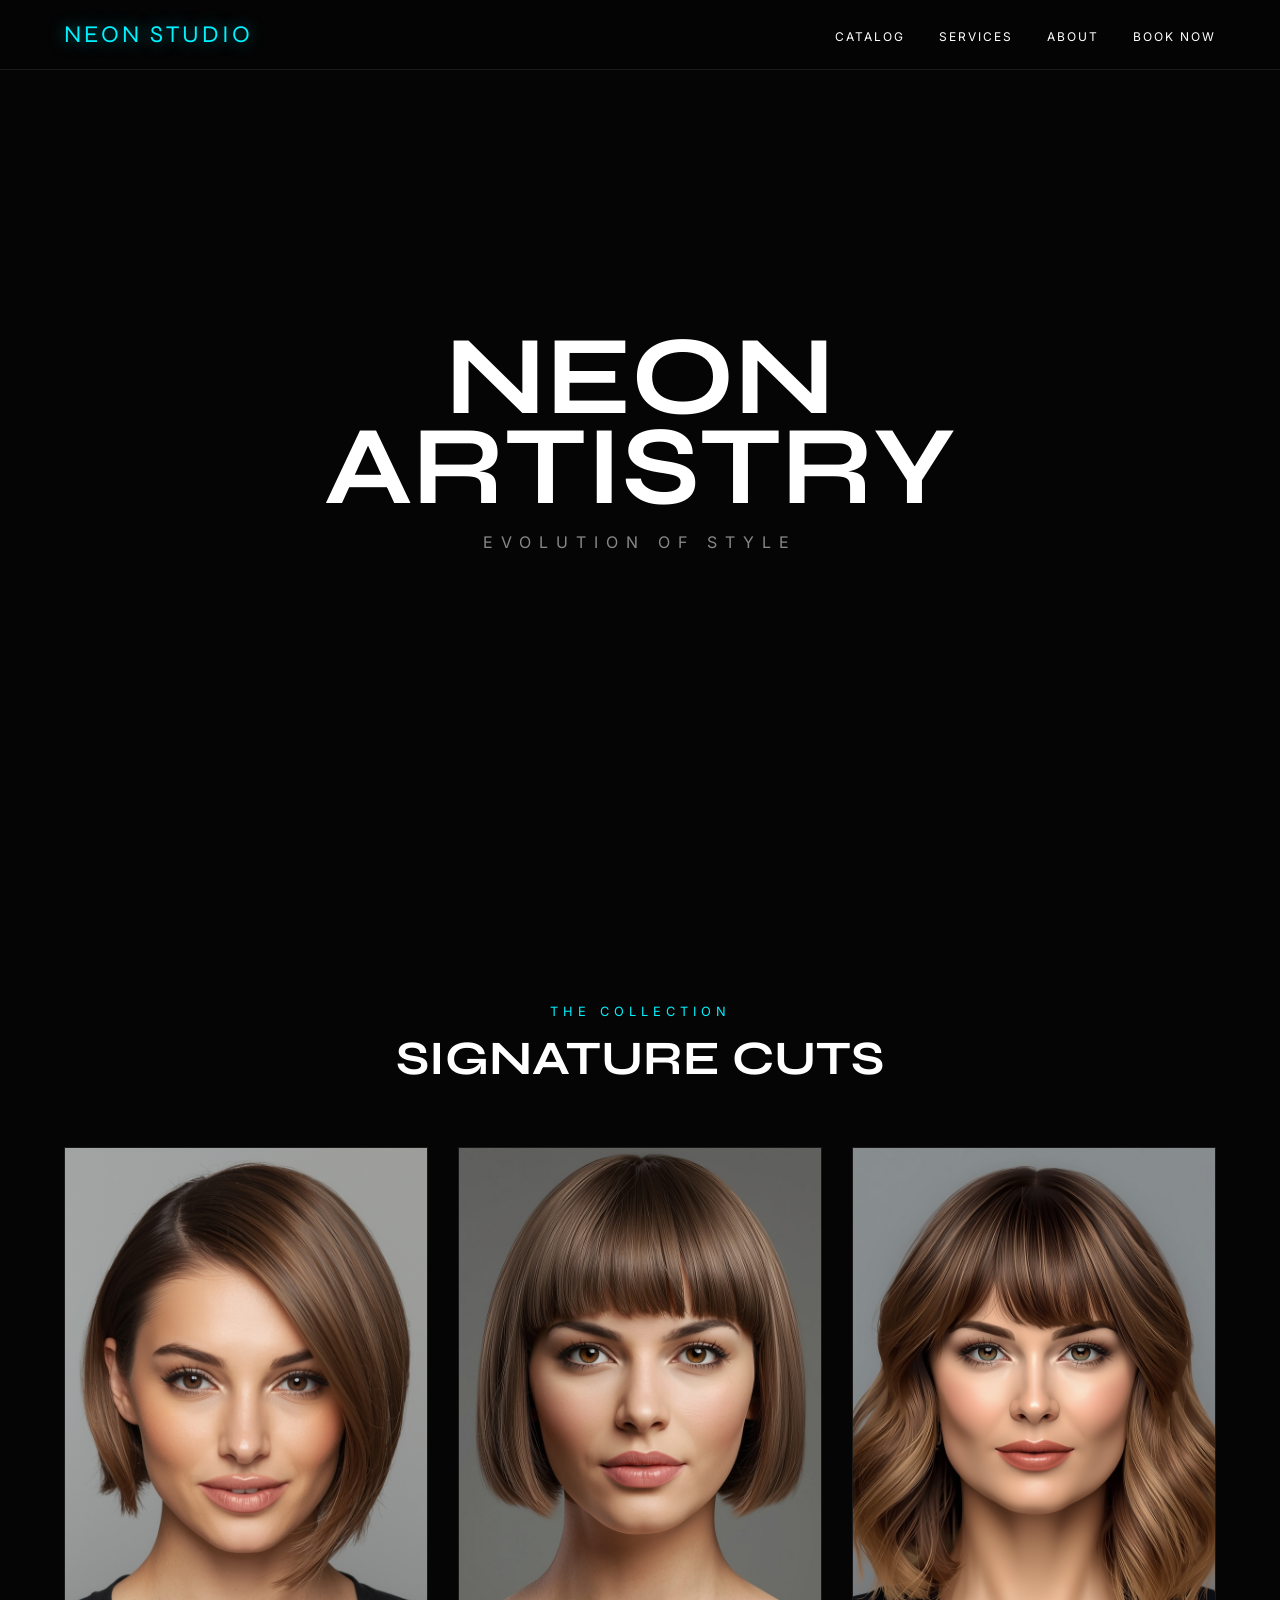
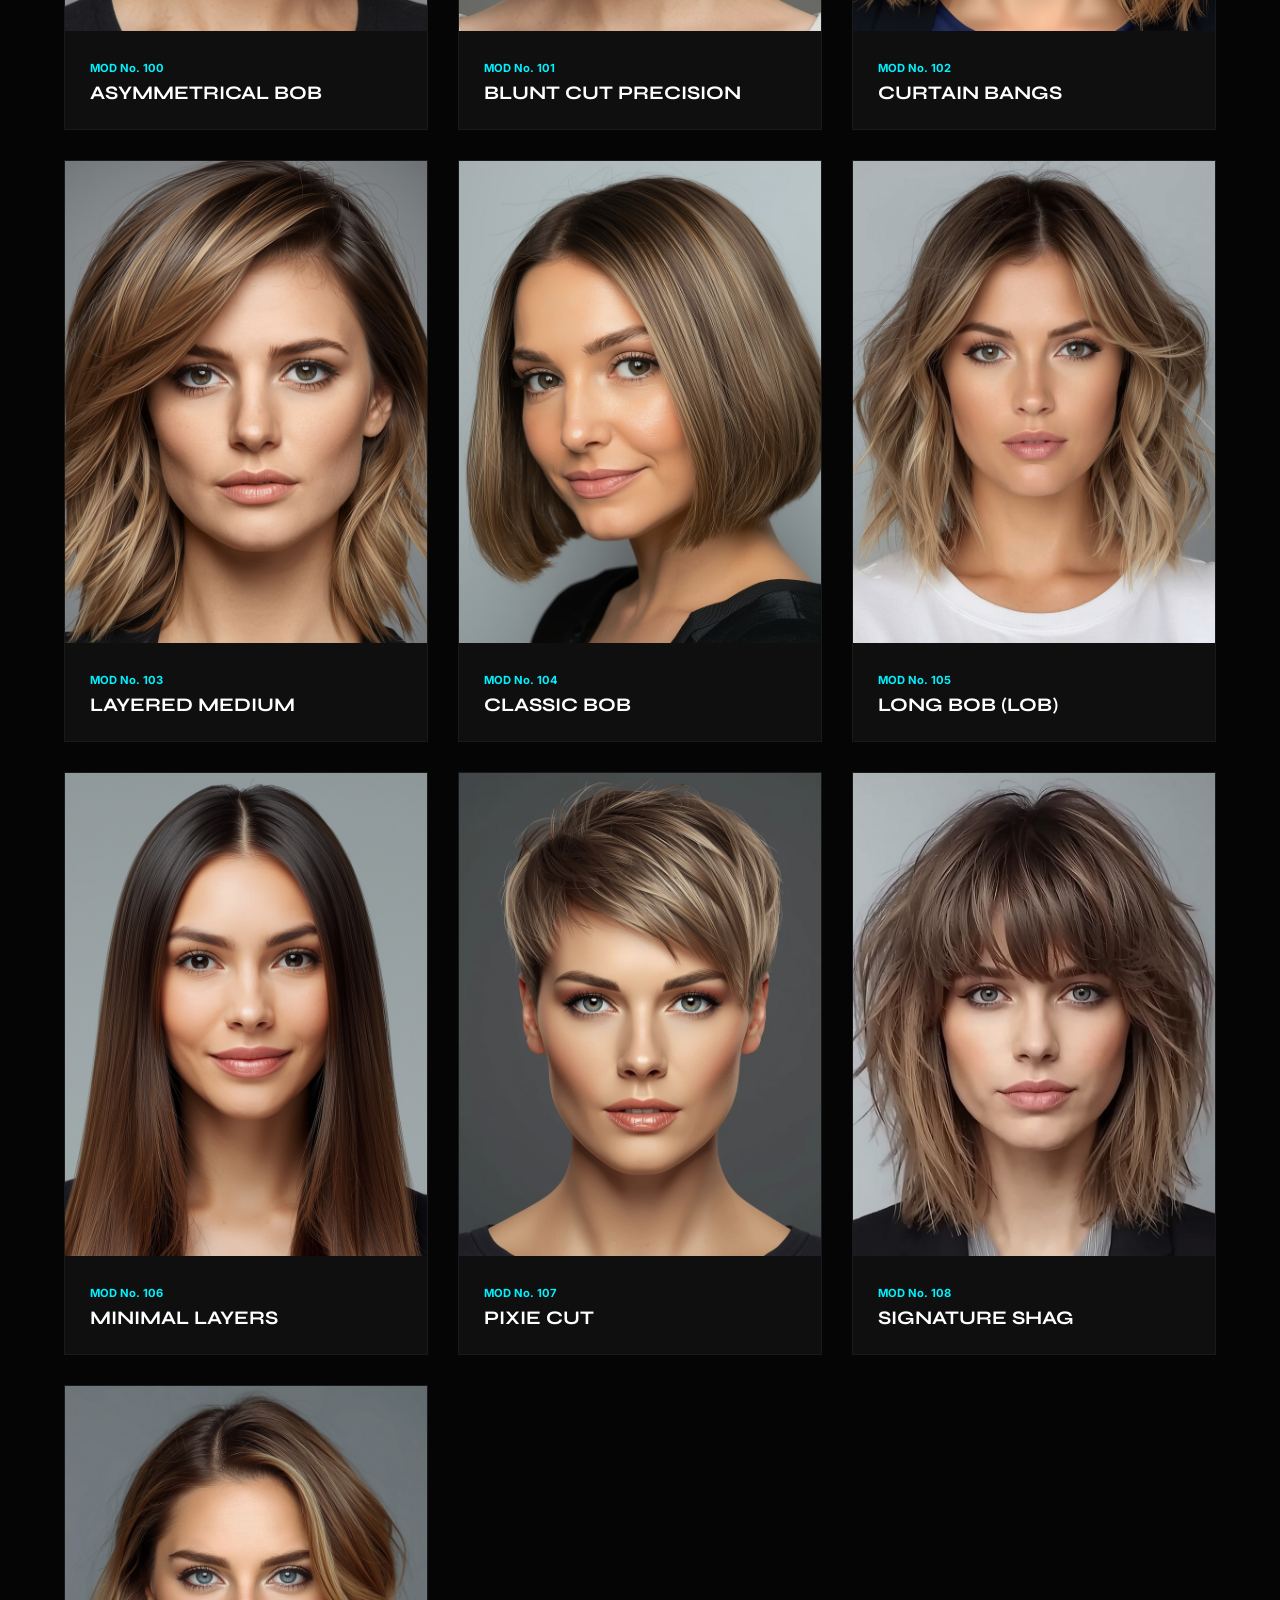
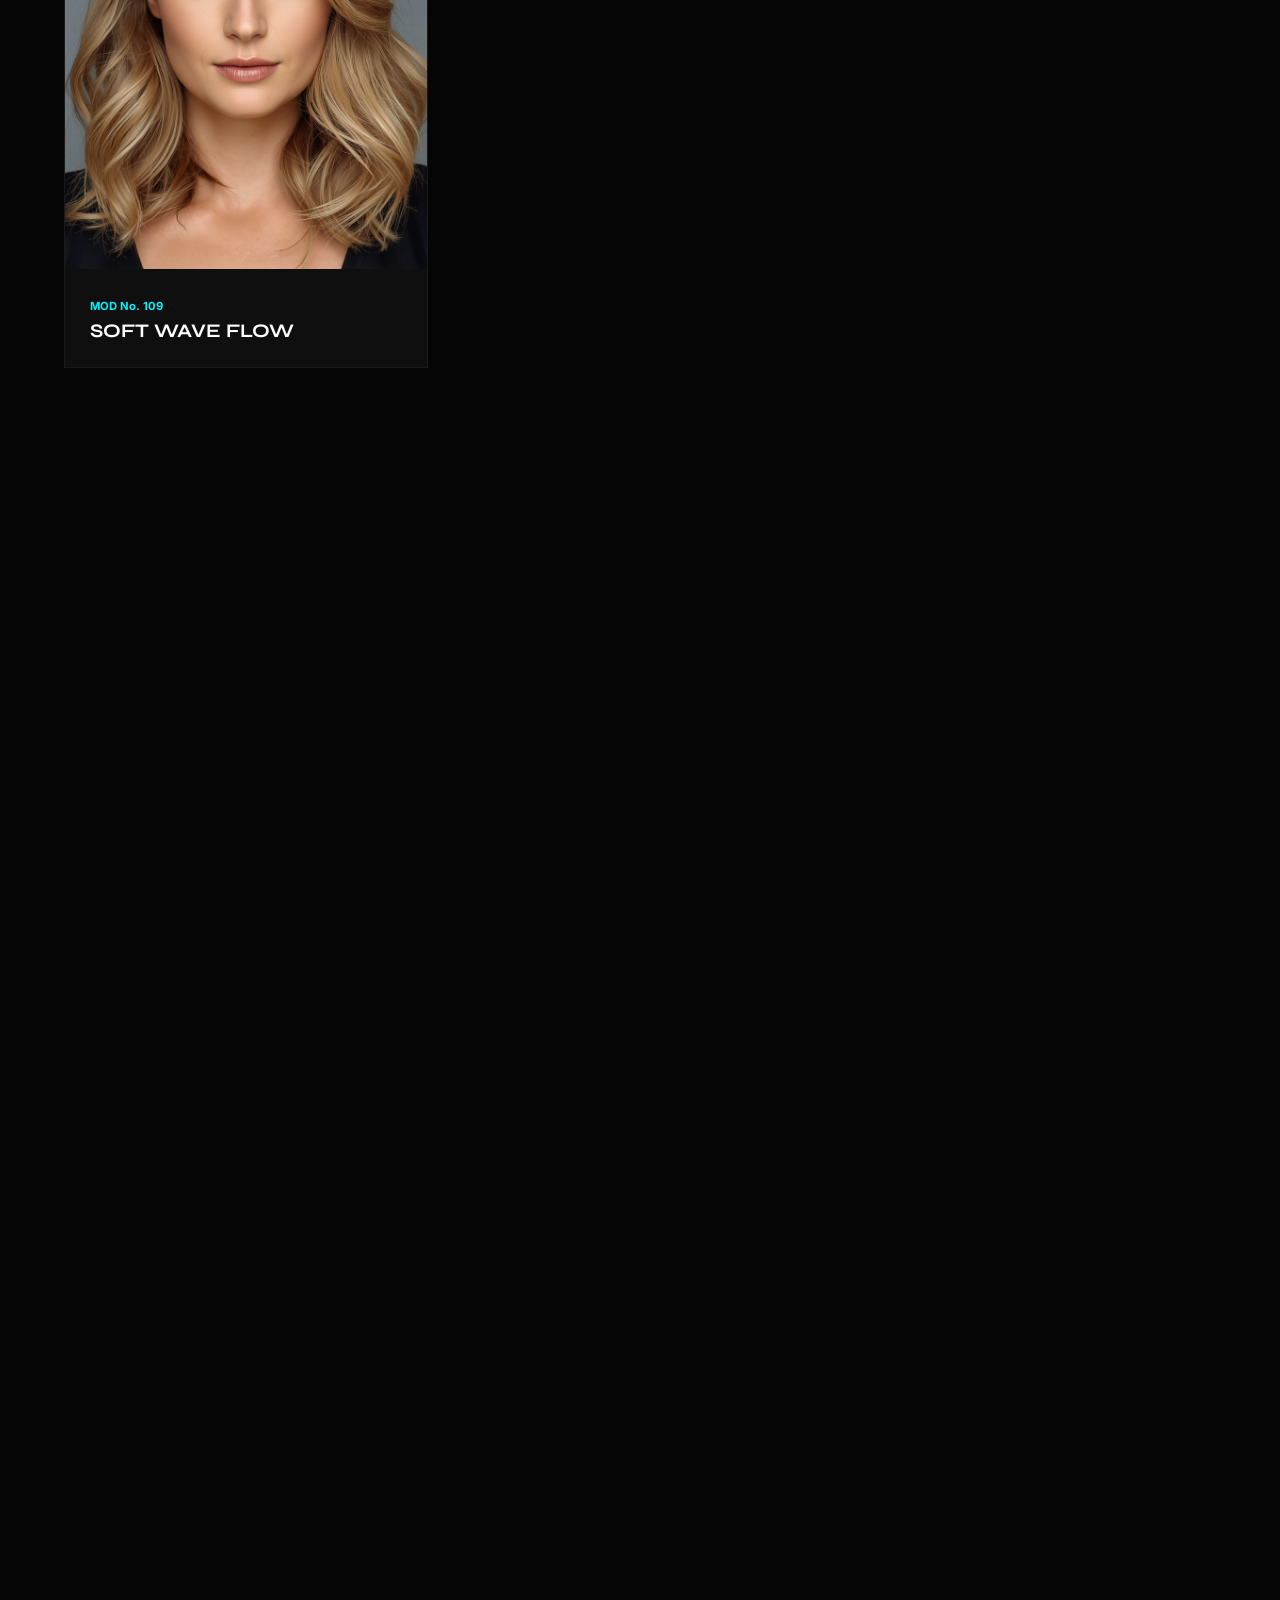
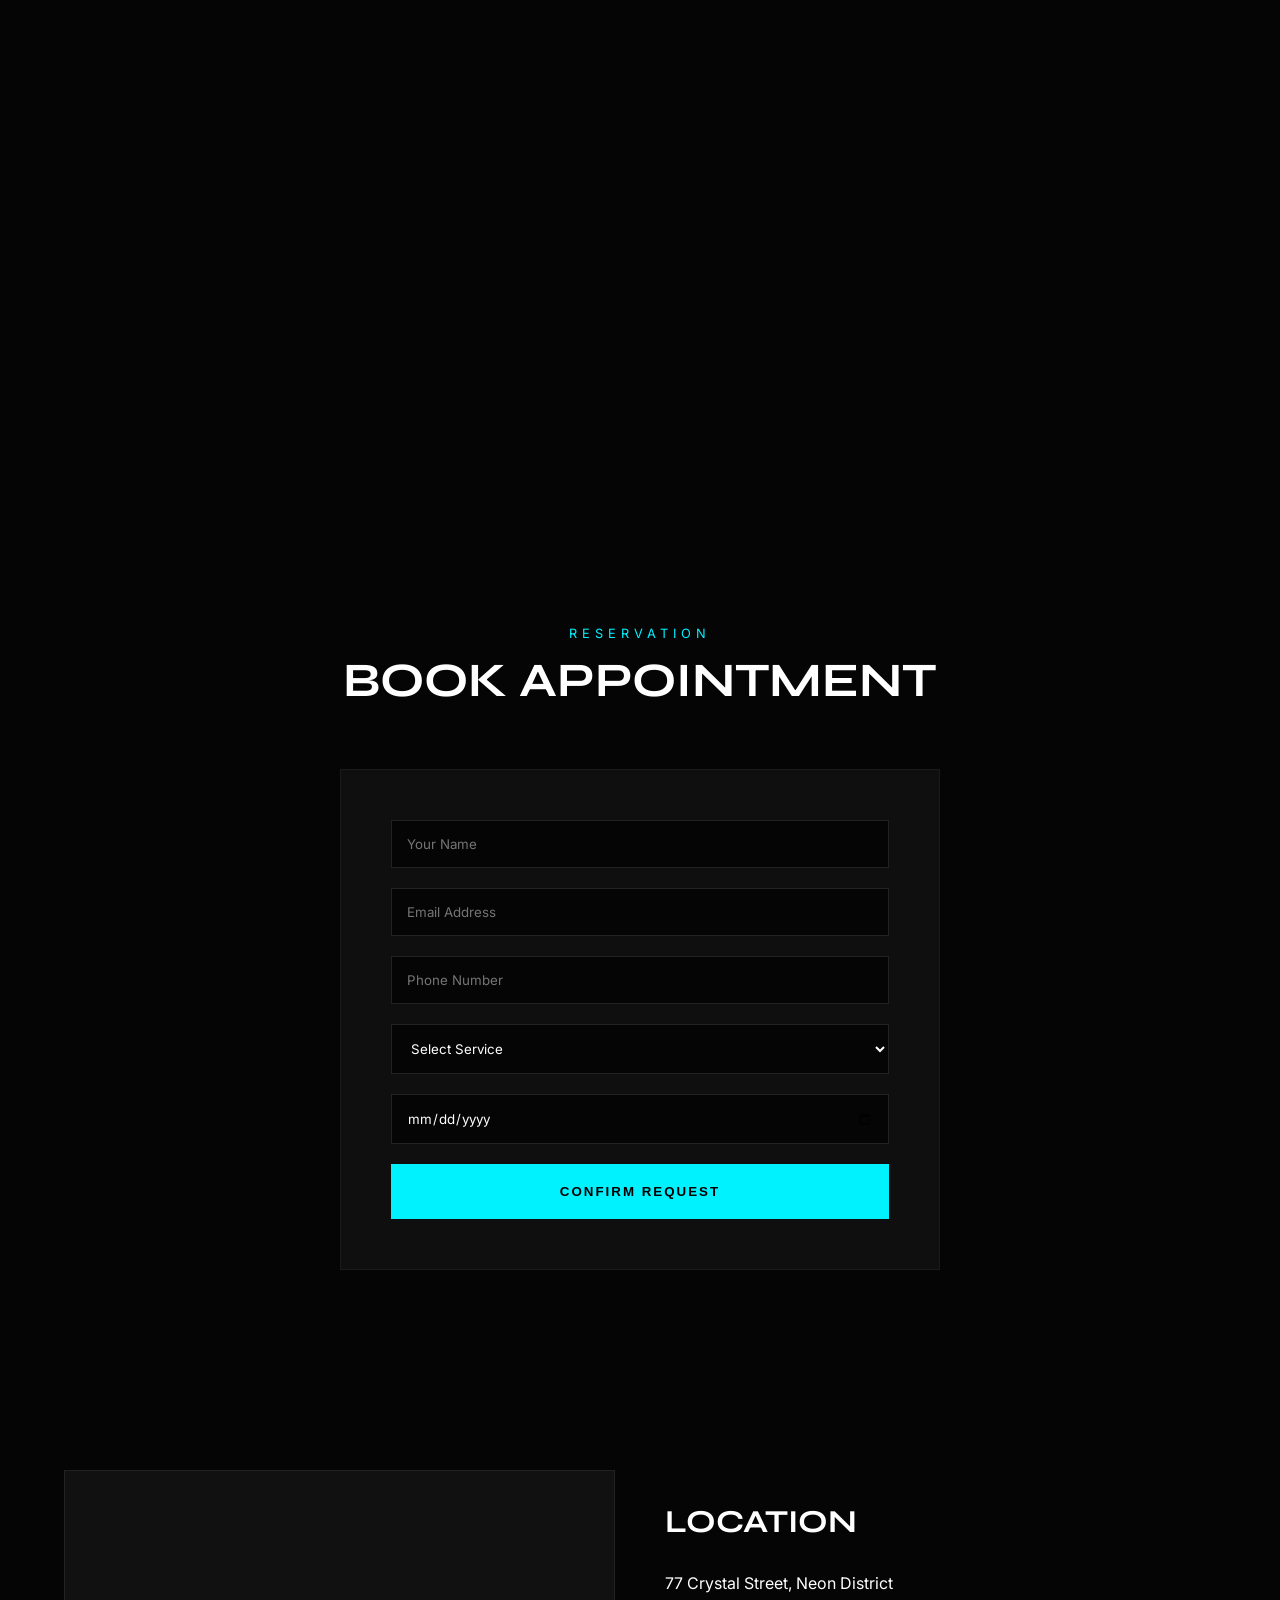
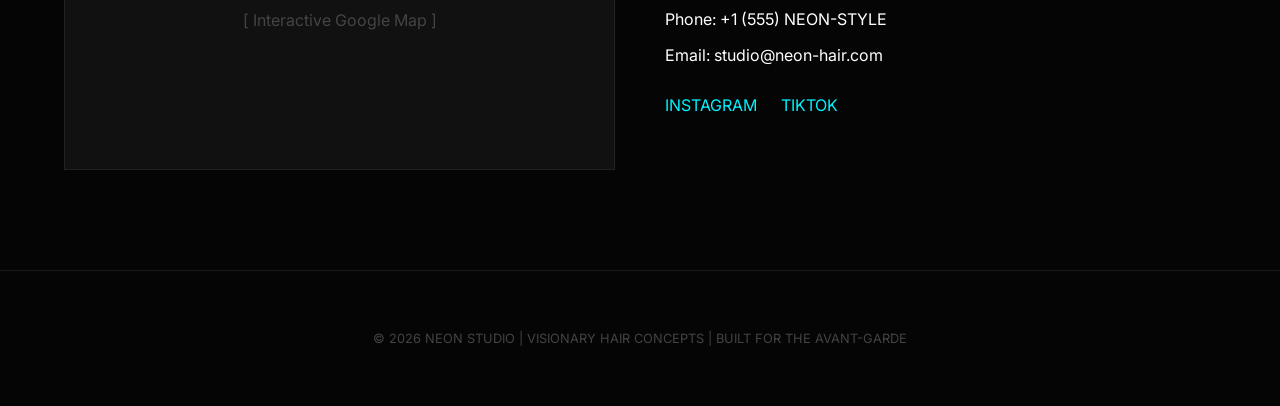
==== Kadın-Kuaför/NEON STUDIO/index.html @ 728847af "feat: add Sultan Cut freelance barber shop website" ====
<!DOCTYPE html>
<html lang="en">
<head>
    <meta charset="UTF-8">
    <meta name="viewport" content="width=device-width, initial-scale=1.0">
    <title>NEON STUDIO | Premium Hair Artistry</title>
    <link href="https://fonts.googleapis.com/css2?family=Inter:wght@300;400;600&family=Syne:wght@700;800&display=swap" rel="stylesheet">
    <style>
        :root {
            --accent: #00f2ff;
            --bg: #050505;
            --card-bg: #0f0f0f;
            --text-muted: #888;
            --neon-glow: 0 0 15px rgba(0, 242, 255, 0.5);
        }

        * { box-sizing: border-box; scroll-behavior: smooth; }
        body { background: var(--bg); color: #fff; font-family: 'Inter', sans-serif; margin: 0; overflow-x: hidden; }

        /* Navigation */
        nav {
            position: fixed; top: 0; width: 100%; z-index: 1000;
            background: rgba(5,5,5,0.9); backdrop-filter: blur(10px);
            padding: 20px 5%; display: flex; justify-content: space-between; align-items: center;
            border-bottom: 1px solid #1a1a1a;
        }
        .logo { font-family: 'Syne', sans-serif; color: var(--accent); font-size: 1.5rem; letter-spacing: 3px; text-shadow: var(--neon-glow); text-decoration: none; }
        .nav-links a { color: #fff; text-decoration: none; margin-left: 30px; font-size: 0.75rem; text-transform: uppercase; letter-spacing: 2px; transition: 0.3s; }
        .nav-links a:hover { color: var(--accent); }

        /* Sections */
        section { padding: 100px 5%; max-width: 1400px; margin: 0 auto; opacity: 0; transform: translateY(30px); transition: all 0.8s ease-out; }
        section.visible { opacity: 1; transform: translateY(0); }
        .section-header { text-align: center; margin-bottom: 60px; }
        .section-header h2 { font-family: 'Syne', sans-serif; font-size: 3rem; text-transform: uppercase; margin: 10px 0; }
        .section-header span { color: var(--accent); letter-spacing: 5px; text-transform: uppercase; font-size: 0.8rem; }

        /* Hero */
        #home { height: 100vh; display: flex; flex-direction: column; justify-content: center; align-items: center; text-align: center; }
        #home h1 { font-family: 'Syne', sans-serif; font-size: clamp(3rem, 10vw, 7rem); margin: 0; line-height: 0.8; text-transform: uppercase; }
        .hero-tagline { color: var(--text-muted); letter-spacing: 8px; margin-top: 20px; text-transform: uppercase; }

        /* Hair Catalog Grid */
        .catalog-grid { display: grid; grid-template-columns: repeat(auto-fill, minmax(300px, 1fr)); gap: 30px; }
        .hair-card { background: var(--card-bg); border: 1px solid #1a1a1a; transition: 0.4s cubic-bezier(0.165, 0.84, 0.44, 1); }
        .hair-card:hover { border-color: var(--accent); box-shadow: var(--neon-glow); transform: translateY(-10px); }
        .image-wrapper { aspect-ratio: 3/4; position: relative; background: #000; overflow: hidden; }
        .image-wrapper img { position: absolute; width: 100%; height: 100%; object-fit: cover; opacity: 0; transition: opacity 0.5s ease; }
        .image-wrapper img.active { opacity: 1; }
        .card-info { padding: 25px; }
        .style-no { color: var(--accent); font-size: 0.7rem; font-weight: bold; }
        .hair-name { font-family: 'Syne', sans-serif; font-size: 1.2rem; margin: 5px 0 0; text-transform: uppercase; }

        /* Services */
        .services-grid { display: grid; grid-template-columns: repeat(auto-fit, minmax(280px, 1fr)); gap: 20px; }
        .service-card { padding: 40px; border: 1px solid #1a1a1a; background: var(--card-bg); transition: 0.3s; }
        .service-card:hover { background: #151515; border-color: var(--accent); }
        .service-card h3 { color: var(--accent); font-family: 'Syne', sans-serif; margin-top: 0; }
        .price { font-size: 1.8rem; font-weight: 800; margin: 15px 0; }

        /* Form */
        .booking-form { max-width: 600px; margin: 0 auto; background: var(--card-bg); padding: 50px; border: 1px solid #1a1a1a; }
        input, select, textarea { width: 100%; padding: 15px; margin-bottom: 20px; background: #050505; border: 1px solid #222; color: #fff; font-family: inherit; }
        input:focus { border-color: var(--accent); outline: none; }
        .submit-btn { width: 100%; padding: 20px; background: var(--accent); color: #000; border: none; font-weight: 800; cursor: pointer; text-transform: uppercase; letter-spacing: 2px; }

        /* Testimonials */
        .testimonial-grid { display: grid; grid-template-columns: repeat(auto-fit, minmax(300px, 1fr)); gap: 30px; }
        .testimonial-item { padding: 30px; border-left: 2px solid var(--accent); background: rgba(255,255,255,0.02); }
        .client-info { display: flex; align-items: center; margin-top: 20px; }
        .client-img { width: 50px; height: 50px; border-radius: 50%; background: #333; margin-right: 15px; }

        /* Contact & Map */
        .contact-content { display: grid; grid-template-columns: 1fr 1fr; gap: 50px; }
        .map-box { height: 100%; min-height: 300px; background: #111; border: 1px solid #222; display: flex; align-items: center; justify-content: center; color: #444; }

        footer { padding: 60px 5%; border-top: 1px solid #1a1a1a; text-align: center; color: #444; font-size: 0.8rem; }

        @media (max-width: 768px) {
            .nav-links { display: none; }
            .contact-content { grid-template-columns: 1fr; }
            #home h1 { font-size: 4rem; }
        }
    </style>
</head>
<body>

    <nav>
        <a href="#home" class="logo">NEON STUDIO</a>
        <div class="nav-links">
            <a href="#catalog">Catalog</a>
            <a href="#services">Services</a>
            <a href="#about">About</a>
            <a href="#book">Book Now</a>
        </div>
    </nav>

    <div id="home">
        <h1>NEON<br>ARTISTRY</h1>
        <p class="hero-tagline">Evolution of Style</p>
    </div>

    <section id="catalog">
        <div class="section-header">
            <span>The Collection</span>
            <h2>Signature Cuts</h2>
        </div>
        <div class="catalog-grid" id="catalogContainer"></div>
    </section>

    <section id="services">
        <div class="section-header">
            <span>Treatments</span>
            <h2>Our Services</h2>
        </div>
        <div class="services-grid">
            <div class="service-card"><h3>Haircut</h3><div class="price">$95</div><p>Expert tailoring and precision framing.</p></div>
            <div class="service-card"><h3>Color</h3><div class="price">$150</div><p>Advanced color melting and balayage.</p></div>
            <div class="service-card"><h3>Styling</h3><div class="price">$70</div><p>High-fashion blowouts and waves.</p></div>
            <div class="service-card"><h3>Repair</h3><div class="price">$50</div><p>Molecular bond rebuilding treatments.</p></div>
        </div>
    </section>

    <section id="about" style="text-align: center; max-width: 800px;">
        <div class="section-header">
            <span>Philosophy</span>
            <h2>The Studio</h2>
        </div>
        <p style="font-size: 1.2rem; color: #ccc;">Founded in 2026, NEON STUDIO is a sanctuary for women who seek more than just a haircut. We believe in high-contrast artistry and molecular-level hair care. Our team of visionary stylists is dedicated to translating global trends into your personal signature look.</p>
    </section>

    <section id="reviews">
        <div class="testimonial-grid">
            <div class="testimonial-item">
                <p>"The hover catalog is genius, but the actual cut was even better. Pure perfection."</p>
                <div class="client-info"><div class="client-img"></div><strong>Julianna M.</strong></div>
            </div>
            <div class="testimonial-item">
                <p>"Finally a salon that understands modern textures and neon aesthetics."</p>
                <div class="client-info"><div class="client-img"></div><strong>Sophia L.</strong></div>
            </div>
            <div class="testimonial-item">
                <p>"High-end service with a futuristic vibe. My new regular spot."</p>
                <div class="client-info"><div class="client-img"></div><strong>Amara W.</strong></div>
            </div>
        </div>
    </section>

    <section id="book">
        <div class="section-header">
            <span>Reservation</span>
            <h2>Book Appointment</h2>
        </div>
        <div class="booking-form">
            <form id="appointmentForm">
                <input type="text" placeholder="Your Name" required>
                <input type="email" placeholder="Email Address" required>
                <input type="tel" placeholder="Phone Number" required>
                <select required>
                    <option value="">Select Service</option>
                    <option>Signature Cut</option>
                    <option>Master Coloring</option>
                    <option>Editorial Styling</option>
                </select>
                <input type="date" required>
                <button type="submit" class="submit-btn">Confirm Request</button>
            </form>
        </div>
    </section>

    <section id="contact">
        <div class="contact-content">
            <div class="map-box">[ Interactive Google Map ]</div>
            <div>
                <h3 style="font-family: 'Syne'; font-size: 2rem;">LOCATION</h3>
                <p>77 Crystal Street, Neon District</p>
                <p>Phone: +1 (555) NEON-STYLE</p>
                <p>Email: studio@neon-hair.com</p>
                <div style="margin-top: 30px;">
                    <a href="#" style="color:var(--accent); text-decoration: none; margin-right: 20px;">INSTAGRAM</a>
                    <a href="#" style="color:var(--accent); text-decoration: none;">TIKTOK</a>
                </div>
            </div>
        </div>
    </section>

    <footer>
        &copy; 2026 NEON STUDIO | VISIONARY HAIR CONCEPTS | BUILT FOR THE AVANT-GARDE
    </footer>

    <script>
        const haircuts = [
            { name: "Asymmetrical Bob", dir: "Asimetrik-Bob-Lob", imgs: ["Asimetrik-Bob.jpg", "Asimetrik-Bob-side.jpg", "Asimetrik-Bob-back.jpg"] },
            { name: "Blunt Cut Precision", dir: "Blunt-Cut-Kut-Uclu-Duz-Kesim", imgs: ["Blunt-Cut.jpg", "Blunt-Cut-side.jpg", "Blunt-Cut-back.jpg"] },
            { name: "Curtain Bangs", dir: "Curtain-Bangs", imgs: ["Curtain-Bangs.jpg", "Curtain-Bangs-side.jpg", "Curtain-Bangs-back.jpg"] },
            { name: "Layered Medium", dir: "Layered-Medium-Cut", imgs: ["Layered-Medium-Cut.jpg", "Layered-Medium-Cut-side.jpg", "Layered-Medium-Cut-back.jpg"] },
            { name: "Classic Bob", dir: "Klasik-Bob", imgs: ["Klasik-Bob.jpg", "Klasik-Bob-side.jpg", "Klasik-Bob-back.jpg", "Klasik-Bob-angle1.jpg", "Klasik-Bob-angle2.jpg", "Klasik-Bob-angle3.jpg"] },
            { name: "Long Bob (Lob)", dir: "Long-Bob", imgs: ["Long-Bob.jpg", "Long-Bob-side.jpg", "Long-Bob-back.jpg", "Long-Bob-angle1.jpg", "Long-Bob-angle2.jpg", "Long-Bob-angle3.jpg"] },
            { name: "Minimal Layers", dir: "Minimal-Katli-Uzun-Sac", imgs: ["Minimal-Katli-Uzun-Sac.jpg", "Minimal-Katli-Uzun-Sac-side.jpg", "Minimal-Katli-Uzun-Sac-back.jpg"] },
            { name: "Pixie Cut", dir: "Pixie-Cut", imgs: ["Pixie-Cut.jpg", "Pixie-Cut-side.jpg", "Pixie-Cut-back.jpg"] },
            { name: "Signature Shag", dir: "Shag-Cut", imgs: ["Shag-Cut.jpg", "Shag-Cut-side.jpg", "Shag-Cut-back.jpg"] },
            { name: "Soft Wave Flow", dir: "Soft-Waves", imgs: ["Soft-Waves.jpg", "Soft-Waves-side.jpg", "Soft-Waves-back.jpg"] }
        ];

        const grid = document.getElementById('catalogContainer');

        haircuts.forEach((hair, index) => {
            const card = document.createElement('div');
            card.className = 'hair-card';
            
            let imgTags = hair.imgs.map((img, i) => 
                `<img src="model/${hair.dir}/${img}" class="${i === 0 ? 'active' : ''}" onerror="this.src='https://via.placeholder.com/400x533/000/00f2ff?text=IMAGE+ARCHIVE'">`
            ).join('');

            card.innerHTML = `
                <div class="image-wrapper">${imgTags}</div>
                <div class="card-info">
                    <span class="style-no">MOD No. ${100 + index}</span>
                    <h3 class="hair-name">${hair.name}</h3>
                </div>
            `;

            let cycle;
            card.addEventListener('mouseenter', () => {
                const images = card.querySelectorAll('img');
                if (images.length < 2) return;
                let current = 0;
                cycle = setInterval(() => {
                    images[current].classList.remove('active');
                    current = (current + 1) % images.length;
                    images[current].classList.add('active');
                }, 1000);
            });

            card.addEventListener('mouseleave', () => {
                clearInterval(cycle);
                const images = card.querySelectorAll('img');
                images.forEach((img, i) => {
                    img.classList.remove('active');
                    if(i === 0) img.classList.add('active');
                });
            });

            grid.appendChild(card);
        });

        // Intersection Observer for Section Animations
        const observer = new IntersectionObserver((entries) => {
            entries.forEach(entry => {
                if (entry.isIntersecting) entry.target.classList.add('visible');
            });
        }, { threshold: 0.1 });

        document.querySelectorAll('section').forEach(s => observer.observe(s));
    </script>
</body>
</html>
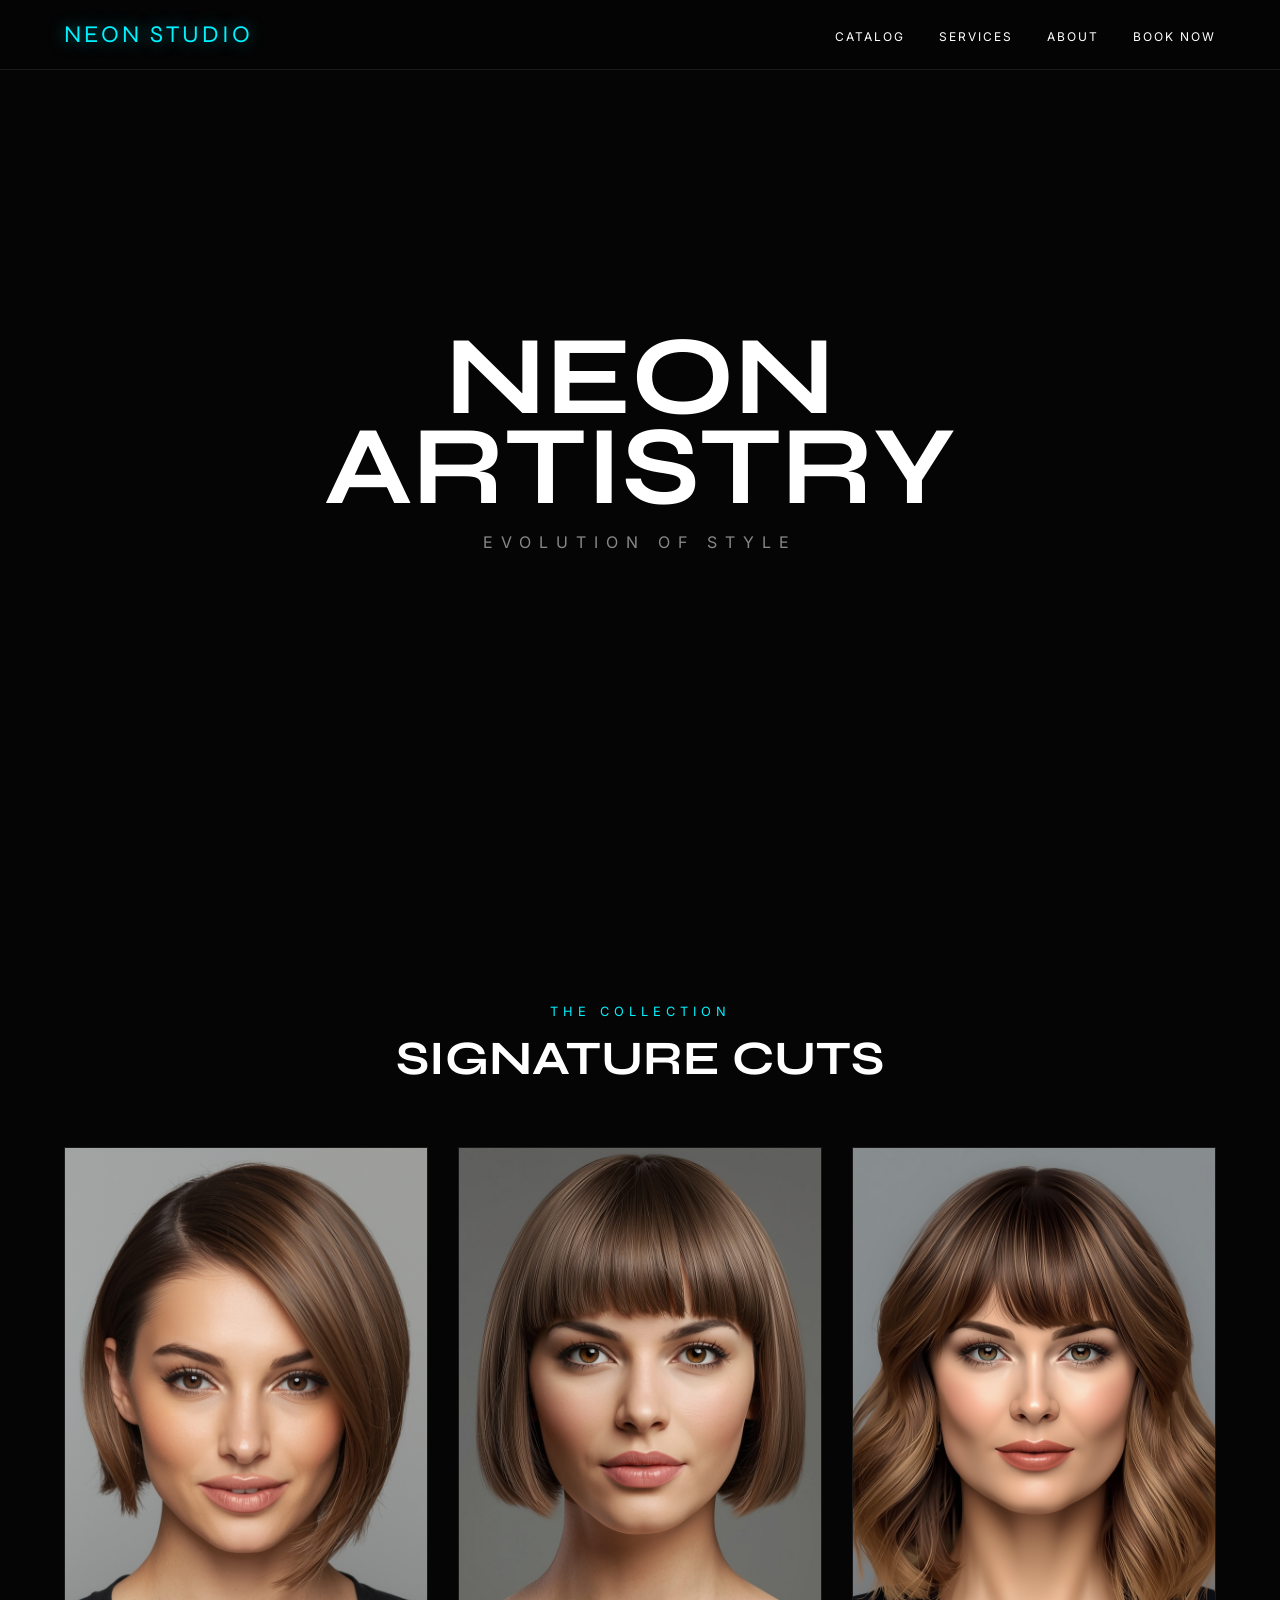
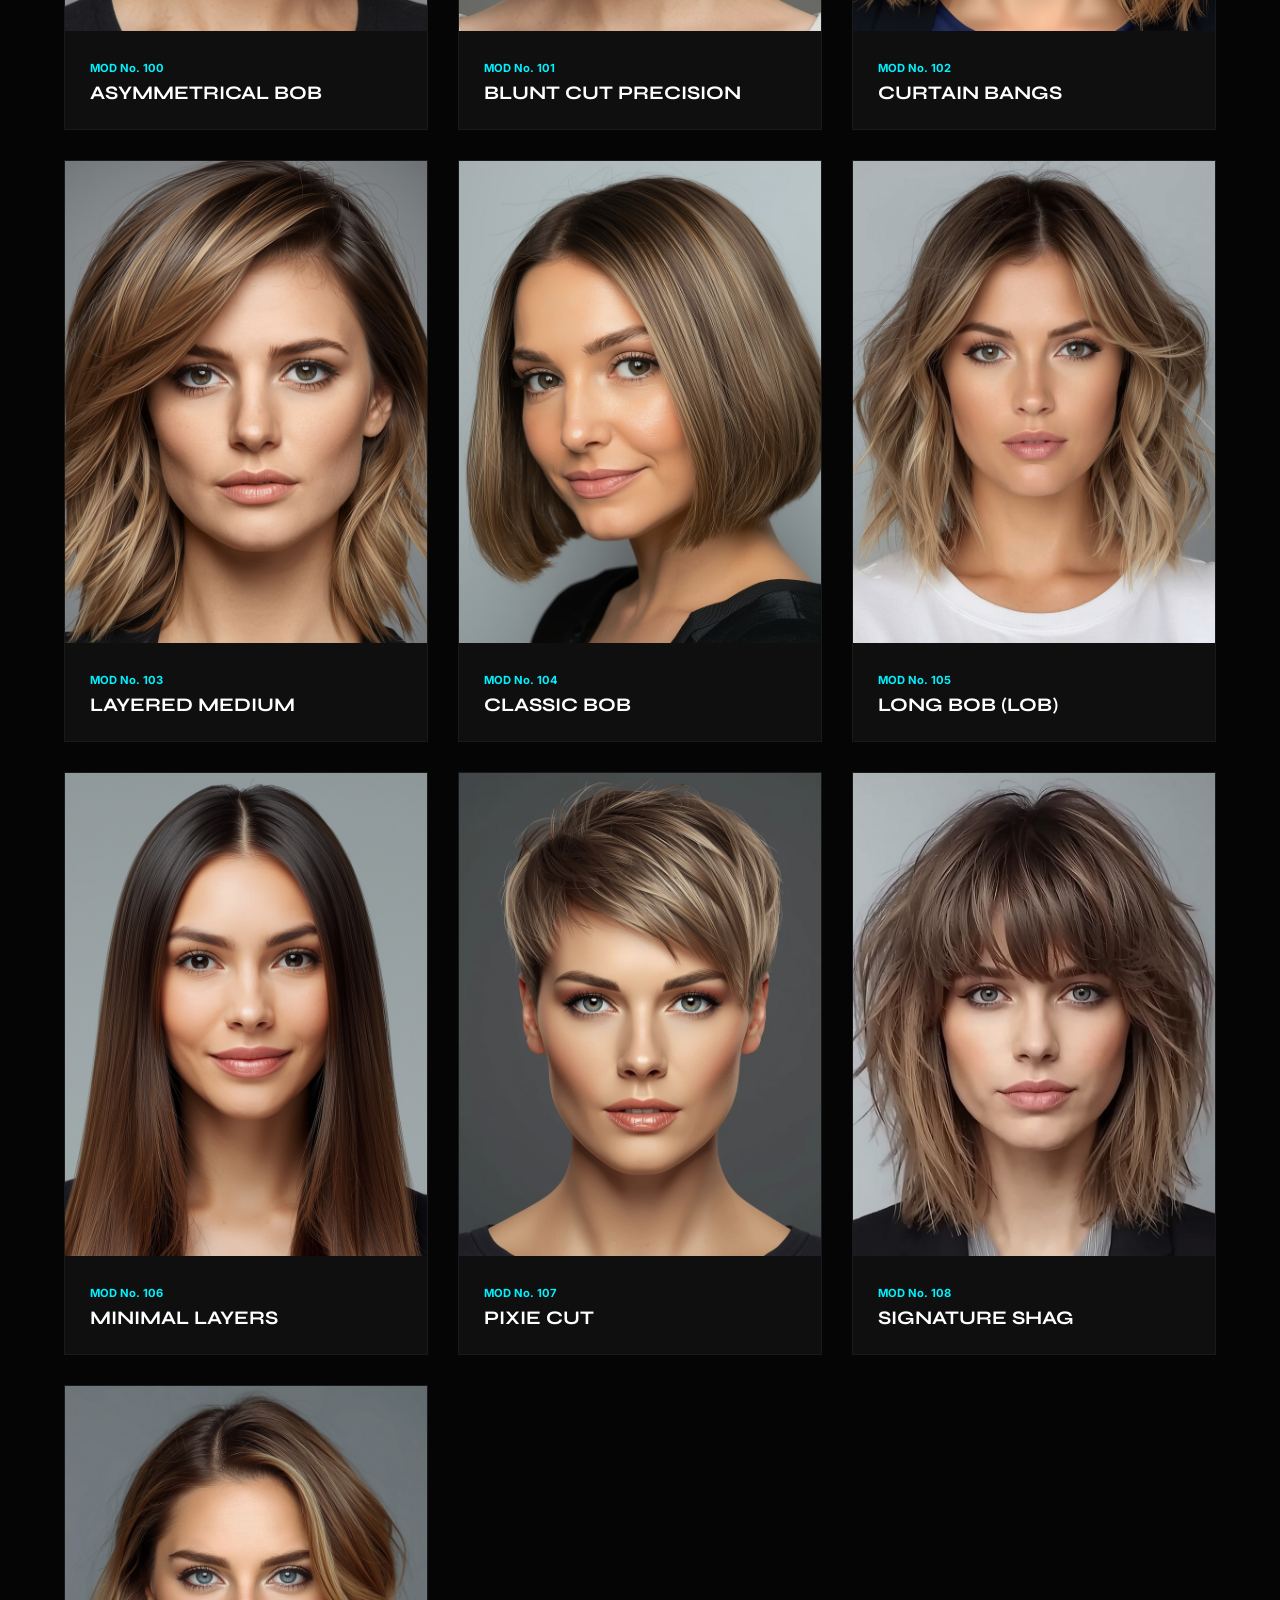
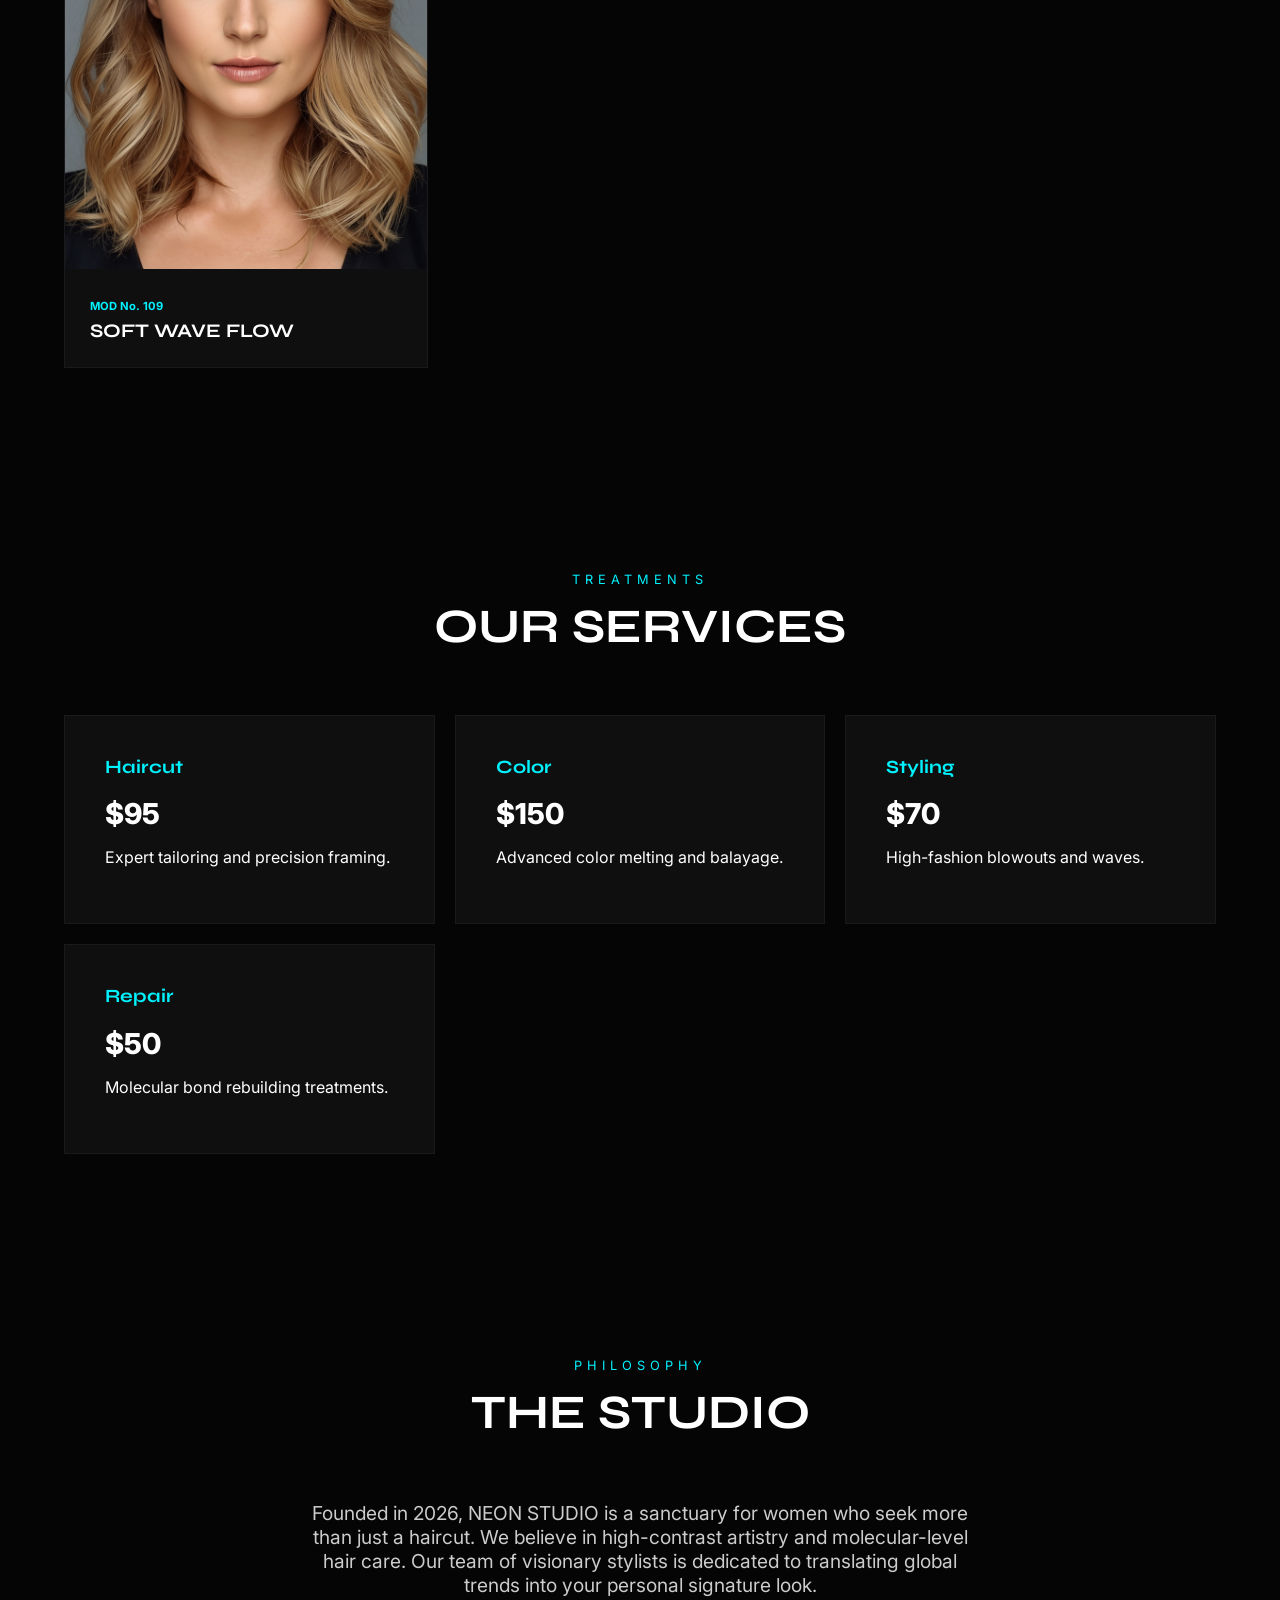
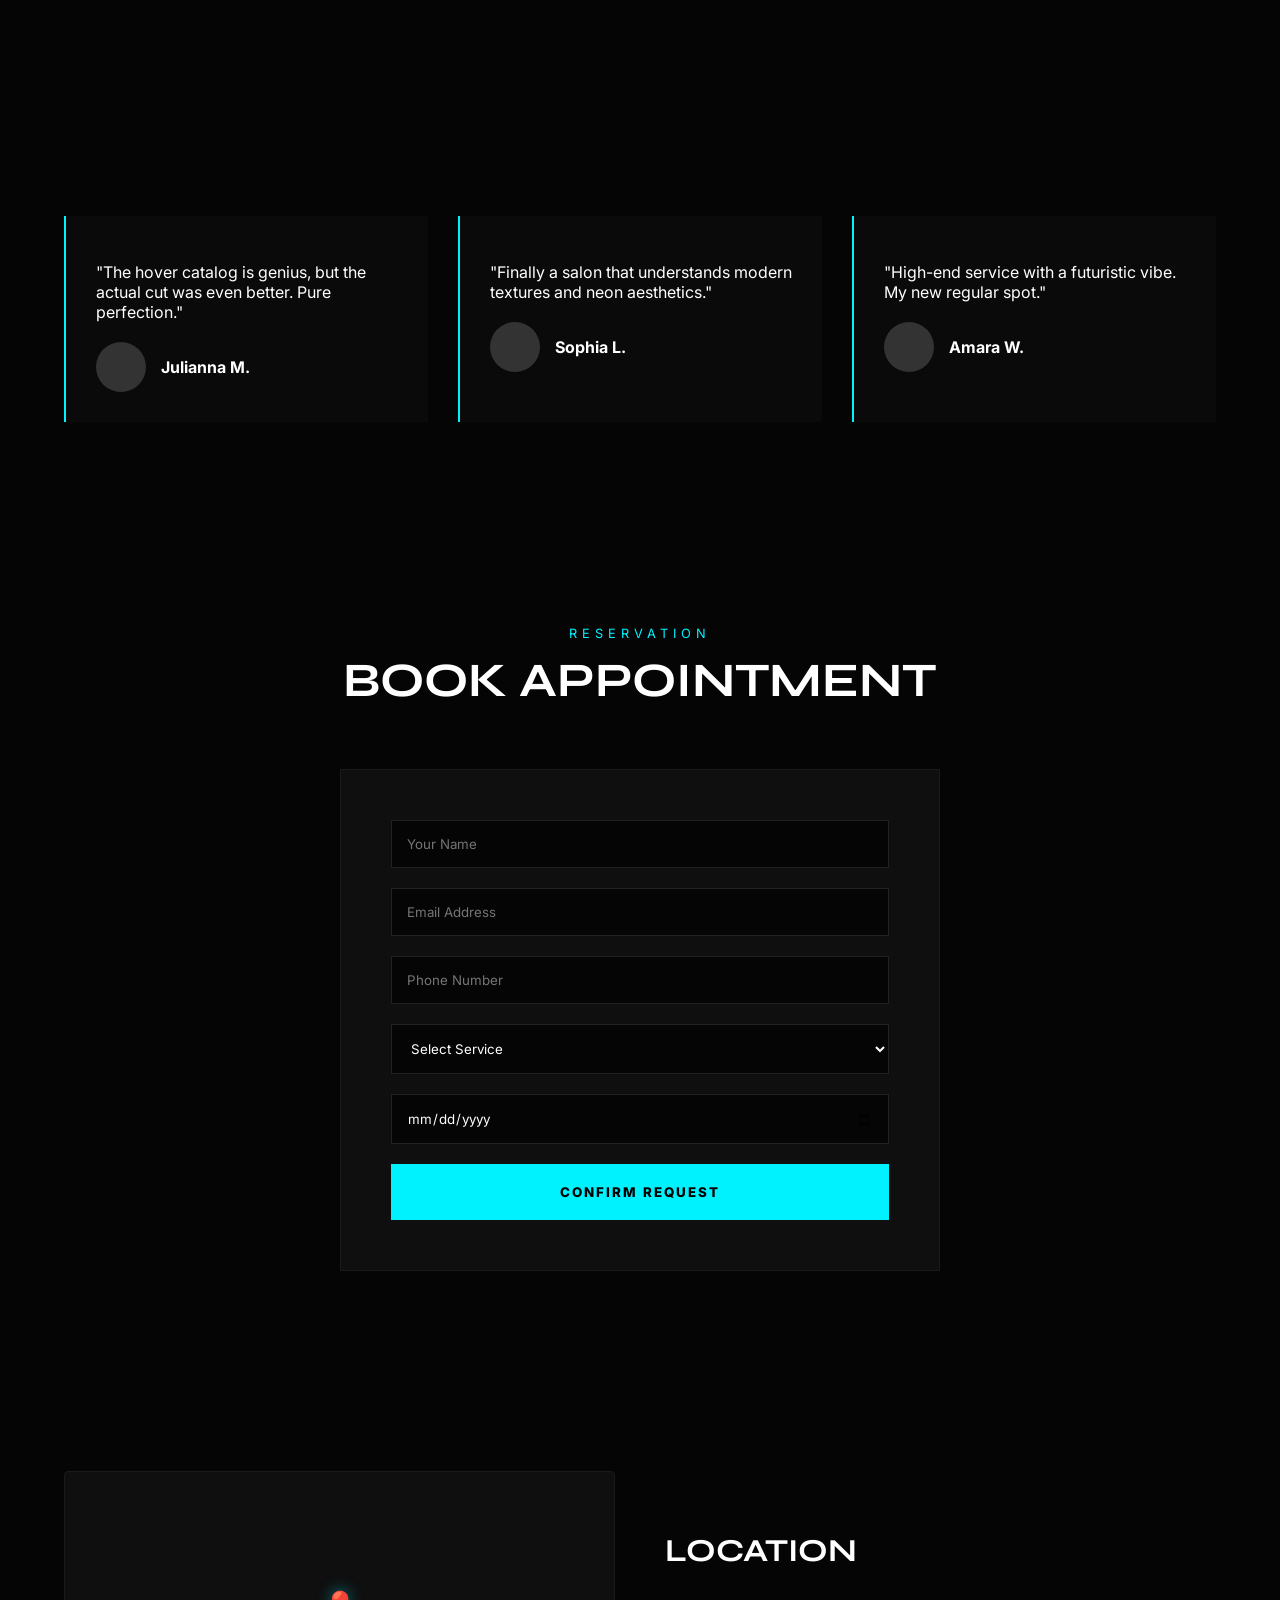
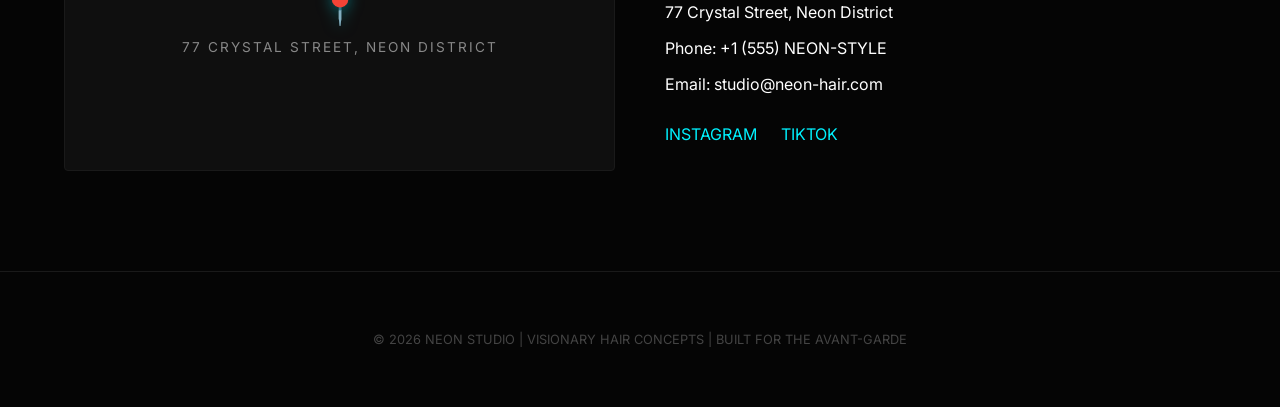
==== commit 11f074b2: "docs: update README files with live demo links" ====
--- a/Kadın-Kuaför/NEON STUDIO/index.html
+++ b/Kadın-Kuaför/NEON STUDIO/index.html
@@ -5,83 +5,7 @@
     <meta name="viewport" content="width=device-width, initial-scale=1.0">
     <title>NEON STUDIO | Premium Hair Artistry</title>
     <link href="https://fonts.googleapis.com/css2?family=Inter:wght@300;400;600&family=Syne:wght@700;800&display=swap" rel="stylesheet">
-    <style>
-        :root {
-            --accent: #00f2ff;
-            --bg: #050505;
-            --card-bg: #0f0f0f;
-            --text-muted: #888;
-            --neon-glow: 0 0 15px rgba(0, 242, 255, 0.5);
-        }
-
-        * { box-sizing: border-box; scroll-behavior: smooth; }
-        body { background: var(--bg); color: #fff; font-family: 'Inter', sans-serif; margin: 0; overflow-x: hidden; }
-
-        /* Navigation */
-        nav {
-            position: fixed; top: 0; width: 100%; z-index: 1000;
-            background: rgba(5,5,5,0.9); backdrop-filter: blur(10px);
-            padding: 20px 5%; display: flex; justify-content: space-between; align-items: center;
-            border-bottom: 1px solid #1a1a1a;
-        }
-        .logo { font-family: 'Syne', sans-serif; color: var(--accent); font-size: 1.5rem; letter-spacing: 3px; text-shadow: var(--neon-glow); text-decoration: none; }
-        .nav-links a { color: #fff; text-decoration: none; margin-left: 30px; font-size: 0.75rem; text-transform: uppercase; letter-spacing: 2px; transition: 0.3s; }
-        .nav-links a:hover { color: var(--accent); }
-
-        /* Sections */
-        section { padding: 100px 5%; max-width: 1400px; margin: 0 auto; opacity: 0; transform: translateY(30px); transition: all 0.8s ease-out; }
-        section.visible { opacity: 1; transform: translateY(0); }
-        .section-header { text-align: center; margin-bottom: 60px; }
-        .section-header h2 { font-family: 'Syne', sans-serif; font-size: 3rem; text-transform: uppercase; margin: 10px 0; }
-        .section-header span { color: var(--accent); letter-spacing: 5px; text-transform: uppercase; font-size: 0.8rem; }
-
-        /* Hero */
-        #home { height: 100vh; display: flex; flex-direction: column; justify-content: center; align-items: center; text-align: center; }
-        #home h1 { font-family: 'Syne', sans-serif; font-size: clamp(3rem, 10vw, 7rem); margin: 0; line-height: 0.8; text-transform: uppercase; }
-        .hero-tagline { color: var(--text-muted); letter-spacing: 8px; margin-top: 20px; text-transform: uppercase; }
-
-        /* Hair Catalog Grid */
-        .catalog-grid { display: grid; grid-template-columns: repeat(auto-fill, minmax(300px, 1fr)); gap: 30px; }
-        .hair-card { background: var(--card-bg); border: 1px solid #1a1a1a; transition: 0.4s cubic-bezier(0.165, 0.84, 0.44, 1); }
-        .hair-card:hover { border-color: var(--accent); box-shadow: var(--neon-glow); transform: translateY(-10px); }
-        .image-wrapper { aspect-ratio: 3/4; position: relative; background: #000; overflow: hidden; }
-        .image-wrapper img { position: absolute; width: 100%; height: 100%; object-fit: cover; opacity: 0; transition: opacity 0.5s ease; }
-        .image-wrapper img.active { opacity: 1; }
-        .card-info { padding: 25px; }
-        .style-no { color: var(--accent); font-size: 0.7rem; font-weight: bold; }
-        .hair-name { font-family: 'Syne', sans-serif; font-size: 1.2rem; margin: 5px 0 0; text-transform: uppercase; }
-
-        /* Services */
-        .services-grid { display: grid; grid-template-columns: repeat(auto-fit, minmax(280px, 1fr)); gap: 20px; }
-        .service-card { padding: 40px; border: 1px solid #1a1a1a; background: var(--card-bg); transition: 0.3s; }
-        .service-card:hover { background: #151515; border-color: var(--accent); }
-        .service-card h3 { color: var(--accent); font-family: 'Syne', sans-serif; margin-top: 0; }
-        .price { font-size: 1.8rem; font-weight: 800; margin: 15px 0; }
-
-        /* Form */
-        .booking-form { max-width: 600px; margin: 0 auto; background: var(--card-bg); padding: 50px; border: 1px solid #1a1a1a; }
-        input, select, textarea { width: 100%; padding: 15px; margin-bottom: 20px; background: #050505; border: 1px solid #222; color: #fff; font-family: inherit; }
-        input:focus { border-color: var(--accent); outline: none; }
-        .submit-btn { width: 100%; padding: 20px; background: var(--accent); color: #000; border: none; font-weight: 800; cursor: pointer; text-transform: uppercase; letter-spacing: 2px; }
-
-        /* Testimonials */
-        .testimonial-grid { display: grid; grid-template-columns: repeat(auto-fit, minmax(300px, 1fr)); gap: 30px; }
-        .testimonial-item { padding: 30px; border-left: 2px solid var(--accent); background: rgba(255,255,255,0.02); }
-        .client-info { display: flex; align-items: center; margin-top: 20px; }
-        .client-img { width: 50px; height: 50px; border-radius: 50%; background: #333; margin-right: 15px; }
-
-        /* Contact & Map */
-        .contact-content { display: grid; grid-template-columns: 1fr 1fr; gap: 50px; }
-        .map-box { height: 100%; min-height: 300px; background: #111; border: 1px solid #222; display: flex; align-items: center; justify-content: center; color: #444; }
-
-        footer { padding: 60px 5%; border-top: 1px solid #1a1a1a; text-align: center; color: #444; font-size: 0.8rem; }
-
-        @media (max-width: 768px) {
-            .nav-links { display: none; }
-            .contact-content { grid-template-columns: 1fr; }
-            #home h1 { font-size: 4rem; }
-        }
-    </style>
+    <link rel="stylesheet" href="neon-studio.css">
 </head>
 <body>
 
@@ -170,9 +94,12 @@
 
     <section id="contact">
         <div class="contact-content">
-            <div class="map-box">[ Interactive Google Map ]</div>
+            <div class="map-placeholder">
+                <div class="map-icon">📍</div>
+                <p>77 Crystal Street, Neon District</p>
+            </div>
             <div>
-                <h3 style="font-family: 'Syne'; font-size: 2rem;">LOCATION</h3>
+                <h3 style="font-family: 'Syne', sans-serif; font-size: 2rem;">LOCATION</h3>
                 <p>77 Crystal Street, Neon District</p>
                 <p>Phone: +1 (555) NEON-STYLE</p>
                 <p>Email: studio@neon-hair.com</p>
@@ -209,7 +136,7 @@
             card.className = 'hair-card';
             
             let imgTags = hair.imgs.map((img, i) => 
-                `<img src="model/${hair.dir}/${img}" class="${i === 0 ? 'active' : ''}" onerror="this.src='https://via.placeholder.com/400x533/000/00f2ff?text=IMAGE+ARCHIVE'">`
+                `<img src="model/${hair.dir}/${img}" class="${i === 0 ? 'active' : ''}" onerror="this.style.display='none'">`
             ).join('');
 
             card.innerHTML = `
@@ -244,7 +171,6 @@
             grid.appendChild(card);
         });
 
-        // Intersection Observer for Section Animations
         const observer = new IntersectionObserver((entries) => {
             entries.forEach(entry => {
                 if (entry.isIntersecting) entry.target.classList.add('visible');
@@ -254,4 +180,4 @@
         document.querySelectorAll('section').forEach(s => observer.observe(s));
     </script>
 </body>
-</html>+</html>
--- a/Kadın-Kuaför/NEON STUDIO/neon-studio.css
+++ b/Kadın-Kuaför/NEON STUDIO/neon-studio.css
@@ -0,0 +1,102 @@
+:root {
+    --accent: #00f2ff;
+    --bg: #050505;
+    --card-bg: #0f0f0f;
+    --text-muted: #888;
+    --neon-glow: 0 0 15px rgba(0, 242, 255, 0.5);
+}
+
+* { box-sizing: border-box; scroll-behavior: smooth; }
+body { background: var(--bg); color: #fff; font-family: 'Inter', sans-serif; margin: 0; overflow-x: hidden; }
+
+/* Navigation */
+nav {
+    position: fixed; top: 0; width: 100%; z-index: 1000;
+    background: rgba(5,5,5,0.9); backdrop-filter: blur(10px);
+    padding: 20px 5%; display: flex; justify-content: space-between; align-items: center;
+    border-bottom: 1px solid #1a1a1a;
+}
+.logo { font-family: 'Syne', sans-serif; color: var(--accent); font-size: 1.5rem; letter-spacing: 3px; text-shadow: var(--neon-glow); text-decoration: none; }
+.nav-links a { color: #fff; text-decoration: none; margin-left: 30px; font-size: 0.75rem; text-transform: uppercase; letter-spacing: 2px; transition: 0.3s; }
+.nav-links a:hover { color: var(--accent); }
+
+/* Sections */
+section { padding: 100px 5%; max-width: 1400px; margin: 0 auto; opacity: 0; transform: translateY(30px); transition: all 0.8s ease-out; }
+section.visible { opacity: 1; transform: translateY(0); }
+.section-header { text-align: center; margin-bottom: 60px; }
+.section-header h2 { font-family: 'Syne', sans-serif; font-size: 3rem; text-transform: uppercase; margin: 10px 0; }
+.section-header span { color: var(--accent); letter-spacing: 5px; text-transform: uppercase; font-size: 0.8rem; }
+
+/* Hero */
+#home { height: 100vh; display: flex; flex-direction: column; justify-content: center; align-items: center; text-align: center; }
+#home h1 { font-family: 'Syne', sans-serif; font-size: clamp(3rem, 10vw, 7rem); margin: 0; line-height: 0.8; text-transform: uppercase; }
+.hero-tagline { color: var(--text-muted); letter-spacing: 8px; margin-top: 20px; text-transform: uppercase; }
+
+/* Hair Catalog Grid */
+.catalog-grid { display: grid; grid-template-columns: repeat(auto-fill, minmax(300px, 1fr)); gap: 30px; }
+.hair-card { background: var(--card-bg); border: 1px solid #1a1a1a; transition: 0.4s cubic-bezier(0.165, 0.84, 0.44, 1); }
+.hair-card:hover { border-color: var(--accent); box-shadow: var(--neon-glow); transform: translateY(-10px); }
+.image-wrapper { aspect-ratio: 3/4; position: relative; background: #000; overflow: hidden; }
+.image-wrapper img { position: absolute; width: 100%; height: 100%; object-fit: cover; opacity: 0; transition: opacity 0.5s ease; }
+.image-wrapper img.active { opacity: 1; }
+.card-info { padding: 25px; }
+.style-no { color: var(--accent); font-size: 0.7rem; font-weight: bold; }
+.hair-name { font-family: 'Syne', sans-serif; font-size: 1.2rem; margin: 5px 0 0; text-transform: uppercase; }
+
+/* Services */
+.services-grid { display: grid; grid-template-columns: repeat(auto-fit, minmax(280px, 1fr)); gap: 20px; }
+.service-card { padding: 40px; border: 1px solid #1a1a1a; background: var(--card-bg); transition: 0.3s; }
+.service-card:hover { background: #151515; border-color: var(--accent); }
+.service-card h3 { color: var(--accent); font-family: 'Syne', sans-serif; margin-top: 0; }
+.price { font-size: 1.8rem; font-weight: 800; margin: 15px 0; }
+
+/* Form */
+.booking-form { max-width: 600px; margin: 0 auto; background: var(--card-bg); padding: 50px; border: 1px solid #1a1a1a; }
+input, select, textarea { width: 100%; padding: 15px; margin-bottom: 20px; background: #050505; border: 1px solid #222; color: #fff; font-family: inherit; outline: none; transition: border-color 0.3s; }
+input:focus, select:focus, textarea:focus { border-color: var(--accent); }
+select option { background: #050505; }
+.submit-btn { width: 100%; padding: 20px; background: var(--accent); color: #000; border: none; font-weight: 800; cursor: pointer; text-transform: uppercase; letter-spacing: 2px; font-family: inherit; transition: opacity 0.3s; }
+.submit-btn:hover { opacity: 0.85; }
+
+/* Testimonials */
+.testimonial-grid { display: grid; grid-template-columns: repeat(auto-fit, minmax(300px, 1fr)); gap: 30px; }
+.testimonial-item { padding: 30px; border-left: 2px solid var(--accent); background: rgba(255,255,255,0.02); }
+.client-info { display: flex; align-items: center; margin-top: 20px; }
+.client-img { width: 50px; height: 50px; border-radius: 50%; background: #333; margin-right: 15px; }
+
+/* Contact */
+.contact-content { display: grid; grid-template-columns: 1fr 1fr; gap: 50px; align-items: center; }
+
+.map-placeholder {
+    height: 300px;
+    background: #0f0f0f;
+    border: 1px solid #1a1a1a;
+    border-radius: 4px;
+    display: flex;
+    flex-direction: column;
+    align-items: center;
+    justify-content: center;
+    gap: 12px;
+    color: var(--text-muted);
+}
+
+.map-placeholder .map-icon {
+    font-size: 2rem;
+    color: var(--accent);
+    text-shadow: var(--neon-glow);
+}
+
+.map-placeholder p {
+    font-size: 0.85rem;
+    letter-spacing: 2px;
+    text-transform: uppercase;
+    margin: 0;
+}
+
+footer { padding: 60px 5%; border-top: 1px solid #1a1a1a; text-align: center; color: #444; font-size: 0.8rem; }
+
+@media (max-width: 768px) {
+    .nav-links { display: none; }
+    .contact-content { grid-template-columns: 1fr; }
+    #home h1 { font-size: 4rem; }
+}
